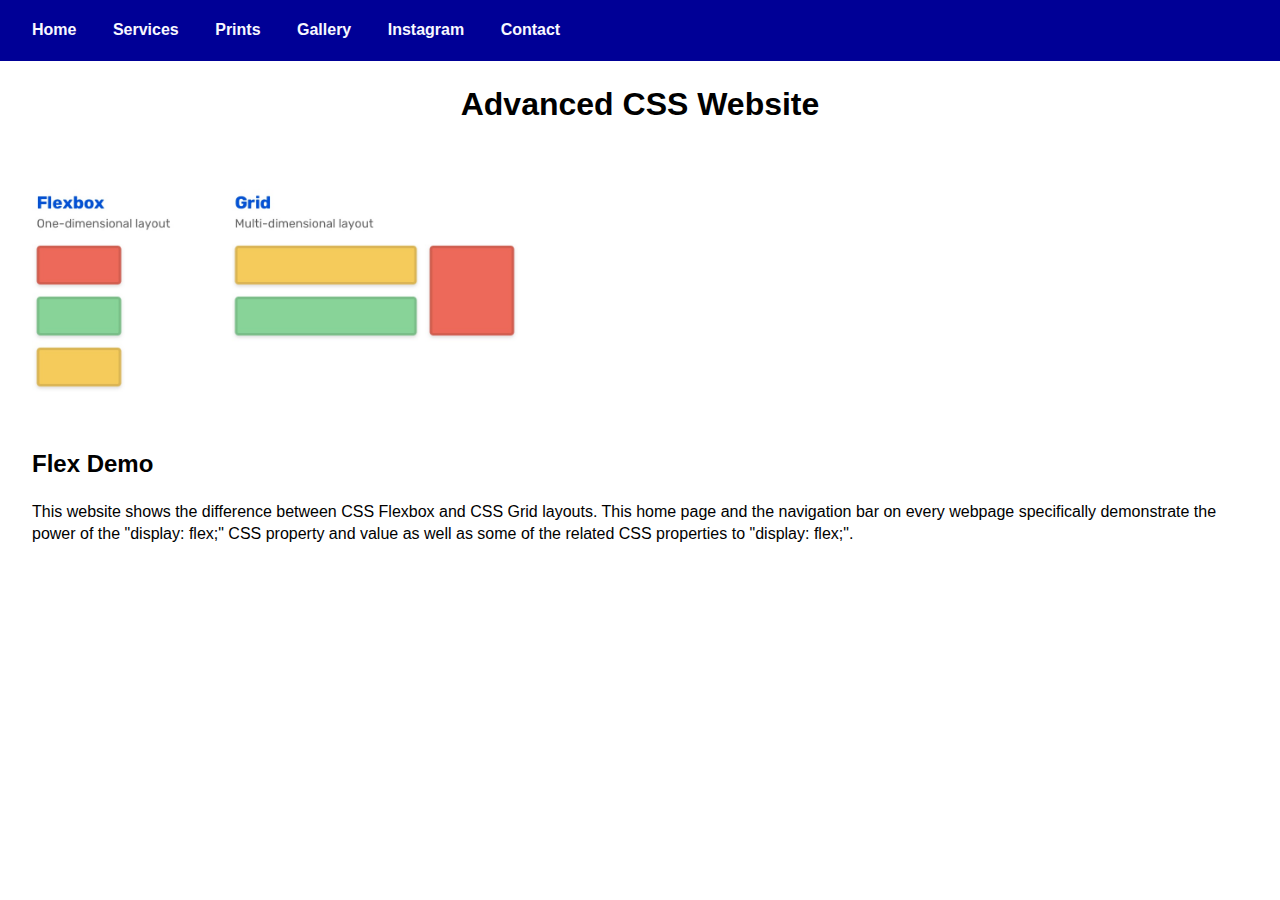
==== index.html @ b0d40ee7 "first commit" ====
<!DOCTYPE html>
<html lang="en">
<head>
  <meta charset="UTF-8">
  <meta http-equiv="X-UA-Compatible" content="IE=edge">
  <meta name="viewport" content="width=device-width, initial-scale=1.0">
  <title>Flex | Advanced CSS</title>
  <link rel="stylesheet" href="stylesheets/page-styling.css"/>
  <style>
    /* Styles the image on this page to be 40% of the width of the page. */
    img {
      width: 40%;
    }
  </style>
</head>
<body>
  <nav>
    <ul>
      <li><a href="index.html">Home</a></li>
      <li><a href="#">Services</a></li>
      <li><a href="#">Prints</a></li>
      <li><a href="gallery.html">Gallery</a></li>
      <li><a href="https://www.instagram.com/" target="_blank">Instagram</a></li>
      <li><a href="contact.html">Contact</a></li>
    </ul>
  </nav>
  <header>
    <h1>Advanced CSS Website</h1>
  </header>
  <main>
    <section>
      <img 
        src="images/grid-vs-flexbox.jpg" 
        alt="An image that shows an example of CSS Flexbox and CSS Grid layouts.
          It also states that CSS Flexbox is best used for one-dimensional layouts,
          but CSS Grid is best used for multi-dimensional layouts."
      />
      <div id="flex-text">
        <header>
          <h2>Flex Demo</h2>
        </header>
        <p>
          This website shows the difference between CSS Flexbox and CSS Grid layouts.
          This home page and the navigation bar on every webpage specifically 
          demonstrate the power of the "display: flex;" CSS property and value as well
          as some of the related CSS properties to "display: flex;".
        </p>
      </div>
    </section>
  </main>
</body>
</html>
---- stylesheets/page-styling.css ----
/* 
  Styles every element with the font family of using Verdana first.
  Then, if Verdana cannot be used, Geneva is used. Next, if Verdana and Geneva
  cannot be used, Tahoma is used. Finally, if Verdana, Geneva, and Tahoma cannot
  be used, the default sans-serif font for the browser is used.
  This also styles every element to have a line height of 140% of the font size.
*/
* {
  font-family: Verdana, Geneva, Tahoma, sans-serif;
  line-height: 140%;
}

/* This styles the body to not have any default margin or padding. */
body {
  margin: 0;
  padding: 0;
}

/* 
  This styles the nav to stick to the top of the webpages and follow the
  user as they scroll the website. It also gives the navigation bar a 
  background colour of #000096 and adds spacing on the inside of the
  navigation bar of the size of 1 M in the root font size.
*/
nav {
  position: sticky;
  top: 0;
  left: 0;
  background-color: #000096;
  padding: 1rem;
}

/* 
  This styles the unordered list in the navigation bar to have no
  bullet points, margin, or padding.
*/
nav ul {
  list-style: none;
  margin: 0;
  padding: 0;
}

/* 
  This styles the list items in the navigation's unordered list 
  to be inline-block elements.
*/
nav ul li {
  display: inline-block;
}

/*
  This styles the anchors in the navigation's unordered list items
  to be inline-block elements. It also makes them have padding on 
  the top and bottom of 0.2 of an M in the root font size and on the 
  left and right of 1 M in the root font size. It styles the anchors
  to have a font colour of ghostwhite, no underline, be center aligned
  in their boxes, and have a bolder font weight. Lastly, we define that
  there will be a transition relating to the background colour of the
  anchors that will ease in and out slowly and last 0.5 seconds.
*/
nav ul li a {
  display: inline-block;

  padding: 0.2rem 1rem;

  color: ghostwhite;
  text-decoration: none;
  text-align: center;
  font-weight: bolder;

  transition: background-color ease-in-out 0.5s;
}

/* 
  This makes it so that the anchors in the list items of the
  navigation's unordered list will have their background colour change
  to black when the user hovers or focuses on the link.
*/
nav ul li a:hover, nav ul li a:focus {
  background-color: black;
}

/* 
  This makes it so that the anchors in the list items of the
  navigation's unordered list will have their font colour change
  to gold if the user has visited that link.
*/
nav ul li a:visited {
  color: gold;
}

/* 
  This styles the header and main sections of the website to have
  spacing on the outside of the elements of 1 M in the root font
  size on the top and bottom of the header and main and 2.5% of the
  width of the website on the left and right of the header and main
  sections.
*/
header, main {
  margin: 1rem 2.5%;
}

/* This styles the heading in the header to be center aligned. */
header h1 {
  text-align: center;
}

/* 
  This styles the header inside the main section of the website,
  which acts as a subheader, to have no extra margin.
*/
main header {
  margin: 0;
}
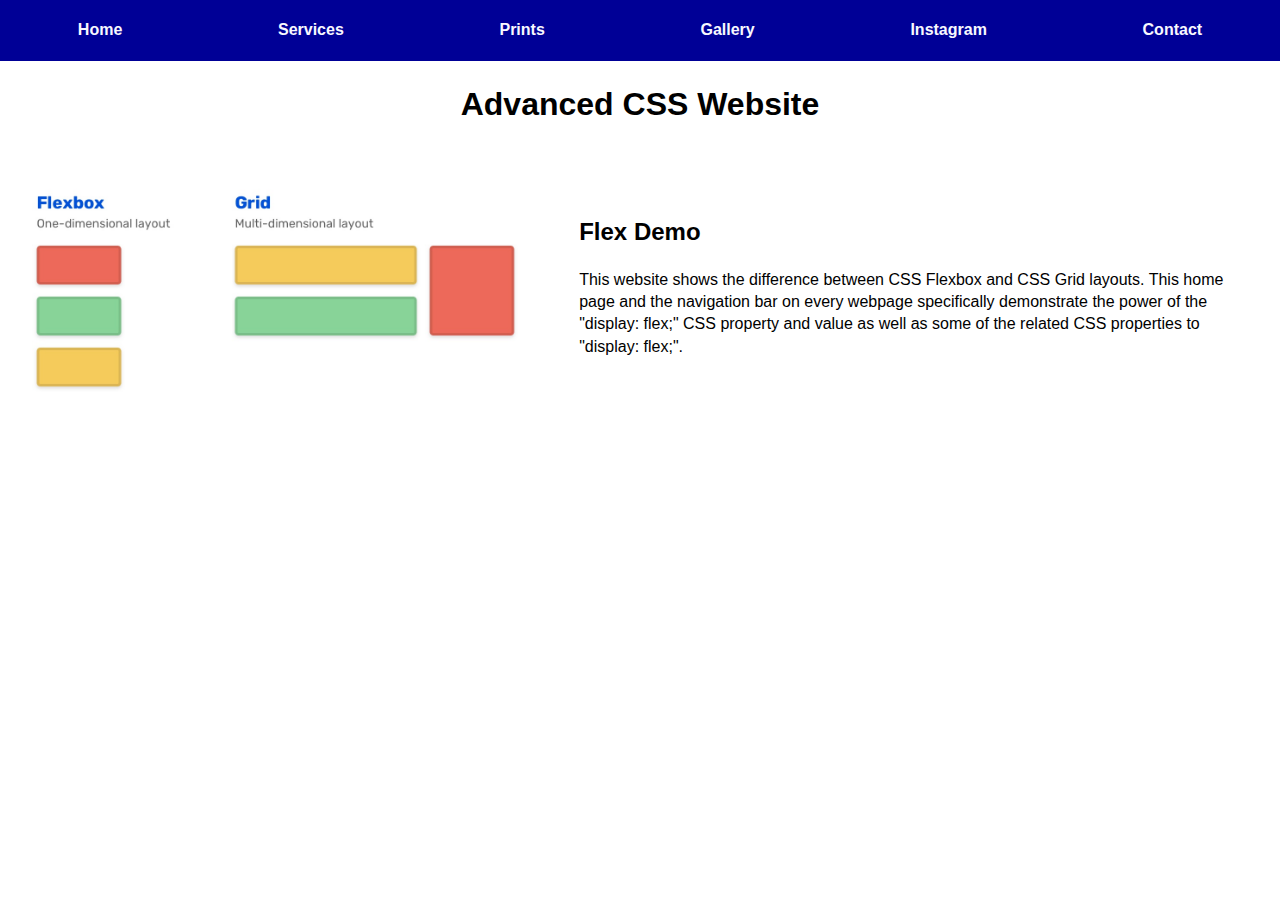
==== commit 41ae9b34: "Flex Activity, Part 1" ====
--- a/index.html
+++ b/index.html
@@ -1,52 +1,128 @@
 <!DOCTYPE html>
 <html lang="en">
-<head>
-  <meta charset="UTF-8">
-  <meta http-equiv="X-UA-Compatible" content="IE=edge">
-  <meta name="viewport" content="width=device-width, initial-scale=1.0">
-  <title>Flex | Advanced CSS</title>
-  <link rel="stylesheet" href="stylesheets/page-styling.css"/>
-  <style>
-    /* Styles the image on this page to be 40% of the width of the page. */
-    img {
-      width: 40%;
-    }
-  </style>
-</head>
-<body>
-  <nav>
-    <ul>
-      <li><a href="index.html">Home</a></li>
-      <li><a href="#">Services</a></li>
-      <li><a href="#">Prints</a></li>
-      <li><a href="gallery.html">Gallery</a></li>
-      <li><a href="https://www.instagram.com/" target="_blank">Instagram</a></li>
-      <li><a href="contact.html">Contact</a></li>
-    </ul>
-  </nav>
-  <header>
-    <h1>Advanced CSS Website</h1>
-  </header>
-  <main>
-    <section>
-      <img 
-        src="images/grid-vs-flexbox.jpg" 
-        alt="An image that shows an example of CSS Flexbox and CSS Grid layouts.
+  <head>
+    <meta charset="UTF-8" />
+    <meta http-equiv="X-UA-Compatible" content="IE=edge" />
+    <meta name="viewport" content="width=device-width, initial-scale=1.0" />
+    <title>Flex | Advanced CSS</title>
+    <link rel="stylesheet" href="stylesheets/page-styling.css" />
+    <style>
+      section {
+        /* 
+          This changes the container to become a Flexible
+          Box container.
+        */
+        display: -ms-flexbox;
+        display: -moz-box;
+        display: -webkit-box;
+        display: -webkit-flex;
+        display: flex;
+
+        /*
+          This makes it so that if the window gets too small,
+          then content will go to the next line. 
+        */
+        -ms-flex-wrap: wrap;
+        -webkit-flex-wrap: wrap;
+        flex-wrap: wrap;
+
+        /* 
+          flex-direction sets the direction that the flex
+          container goes in. Row is the default value,
+          so we do not need to set it.
+        */
+        /* 
+          -ms-flex-direction: row;
+          -moz-box-orient: vertical;
+          -moz-box-direction: normal;
+          -webkit-box-orient: vertical;
+          -webkit-box-direction: normal;
+          -webkit-flex-direction: row;
+          flex-direction: row; 
+        */
+
+        /* 
+          This aligns items in the opposite direction
+          of the flow of the flex container.
+
+          In this case, it vertically aligns items because
+          our flex container is set to flex-direction: row;
+        */
+        -ms-flex-align: center;
+        -moz-box-align: center;
+        -webkit-box-align: center;
+        -webkit-align-items: center;
+        align-items: center;
+
+        justify-content: center;
+      }
+
+      /* 
+        Styles the image on this page to be 40% of the width 
+        of the page and sets that the width cannot go lower than
+        400px.
+      */
+      img {
+        width: 40%;
+        min-width: 400px;
+
+        margin-right: 5%;
+      }
+
+      /* 
+        Styles the container with the text inside the flex
+        container to be displayed as an inline-block element,
+        sets the width to 50% of the width of the page,
+        adds spacing on the inside of the element of 5% of the
+        width of the page on the left side of the element, and
+        makes it so that the width of the text container cannot
+        go lower than 400px.
+      */
+      #flex-text {
+        display: inline-block;
+        width: 55%;
+
+        min-width: 400px;
+      }
+    </style>
+  </head>
+  <body>
+    <nav>
+      <ul>
+        <li><a href="index.html">Home</a></li>
+        <li><a href="#">Services</a></li>
+        <li><a href="#">Prints</a></li>
+        <li><a href="gallery.html">Gallery</a></li>
+        <li>
+          <a href="https://www.instagram.com/" target="_blank">Instagram</a>
+        </li>
+        <li><a href="contact.html">Contact</a></li>
+      </ul>
+    </nav>
+    <header>
+      <h1>Advanced CSS Website</h1>
+    </header>
+    <main>
+      <section>
+        <img
+          src="images/grid-vs-flexbox.jpg"
+          alt="An image that shows an example of CSS Flexbox and CSS Grid layouts.
           It also states that CSS Flexbox is best used for one-dimensional layouts,
           but CSS Grid is best used for multi-dimensional layouts."
-      />
-      <div id="flex-text">
-        <header>
-          <h2>Flex Demo</h2>
-        </header>
-        <p>
-          This website shows the difference between CSS Flexbox and CSS Grid layouts.
-          This home page and the navigation bar on every webpage specifically 
-          demonstrate the power of the "display: flex;" CSS property and value as well
-          as some of the related CSS properties to "display: flex;".
-        </p>
-      </div>
-    </section>
-  </main>
-</body>
-</html>+        />
+        <div id="flex-text">
+          <header>
+            <h2>Flex Demo</h2>
+          </header>
+          <p>
+            This website shows the difference between CSS Flexbox and CSS Grid
+            layouts. This home page and the navigation bar on every webpage
+            specifically demonstrate the power of the "display: flex;" CSS
+            property and value as well as some of the related CSS properties to
+            "display: flex;".
+          </p>
+        </div>
+      </section>
+    </main>
+  </body>
+</html>
--- a/stylesheets/page-styling.css
+++ b/stylesheets/page-styling.css
@@ -4,10 +4,15 @@
   cannot be used, Tahoma is used. Finally, if Verdana, Geneva, and Tahoma cannot
   be used, the default sans-serif font for the browser is used.
   This also styles every element to have a line height of 140% of the font size.
+  Finally, this styles all elements to not increase in size when the padding or
+  border of that element is changed.
 */
 * {
   font-family: Verdana, Geneva, Tahoma, sans-serif;
   line-height: 140%;
+  -moz-box-sizing: border-box;
+  -webkit-box-sizing: border-box;
+  box-sizing: border-box;
 }
 
 /* This styles the body to not have any default margin or padding. */
@@ -27,7 +32,6 @@
   top: 0;
   left: 0;
   background-color: #000096;
-  padding: 1rem;
 }
 
 /* 
@@ -35,9 +39,41 @@
   bullet points, margin, or padding.
 */
 nav ul {
+  /* 
+    This changes the container to become a Flexible
+    Box container.
+  */
+  display: -ms-flexbox;
+  display: -moz-box;
+  display: -webkit-box;
+  display: -webkit-flex;
+  display: flex;
+
+  /*
+    This makes it so that if the window gets too small,
+    then content will go to the next line. 
+  */
+  -ms-flex-wrap: wrap;
+  -webkit-flex-wrap: wrap;
+  flex-wrap: wrap;
+
+  /* 
+    This aligns the items in the flex container to
+    have equal space on the left and right side of the
+    container and then makes all items fit evenly inside
+    the remaining space.
+  */
+  -ms-flex-pack: distribute;
+  -moz-box-pack: justify;
+  -webkit-box-pack: justify;
+  -webkit-justify-content: space-around;
+  justify-content: space-around;
+
   list-style: none;
   margin: 0;
   padding: 0;
+
+  width: 100%;
 }
 
 /* 
@@ -61,7 +97,7 @@
 nav ul li a {
   display: inline-block;
 
-  padding: 0.2rem 1rem;
+  padding: 1.2rem 2rem;
 
   color: ghostwhite;
   text-decoration: none;
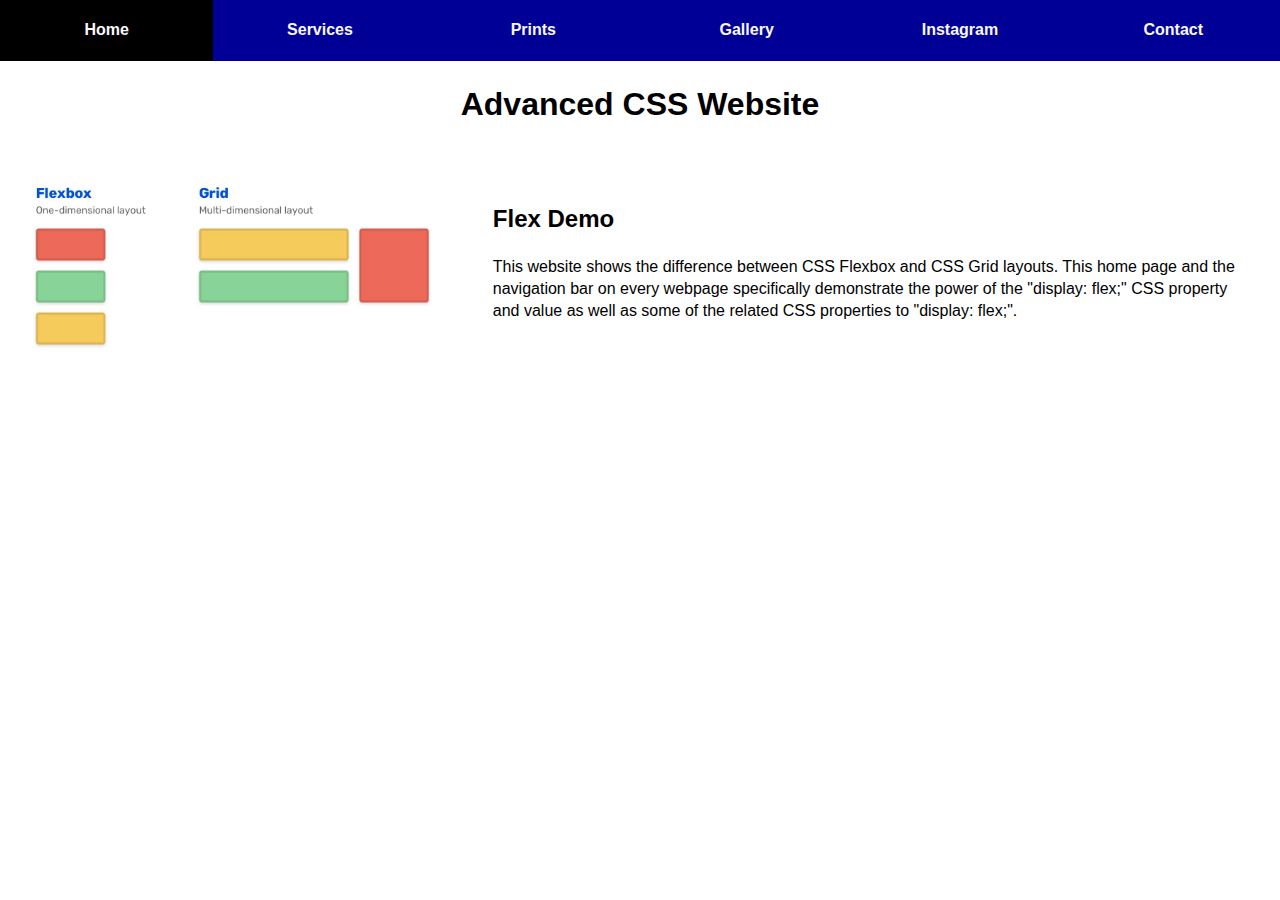
==== commit 7c87b8a2: "Flex Activity Complete" ====
--- a/index.html
+++ b/index.html
@@ -53,8 +53,6 @@
         -webkit-box-align: center;
         -webkit-align-items: center;
         align-items: center;
-
-        justify-content: center;
       }
 
       /* 
@@ -63,8 +61,39 @@
         400px.
       */
       img {
-        width: 40%;
+        max-width: 40%;
         min-width: 400px;
+        /*
+          This styles the img in the flex container to
+          be 1/3 of the flex container's width because
+          the text is set to 2/3 of the flex container's width.
+        */
+        /* -ms-flex-positive: 1;
+        -moz-box-flex: 1;
+        -webkit-box-flex: 1;
+        -webkit-flex-grow: 1;
+        flex-grow: 1; */
+
+        /* 
+          This styles the img to not have a default size
+          in the flex container.
+        */
+        /* -ms-flex-preferred-size: 0;
+        -webkit-flex-basis: 0;
+        flex-basis: 0; */
+
+        /* 
+          The flex property is a shorthand that combines
+          flex-grow, flex-shrink, and flex-basis. This sets
+          the item to grow at a rate of 1/3, shrink at the
+          same rate as the text container, and have no initial
+          size.
+        */
+        -ms-flex: 1 1 0px;
+        -moz-box-flex: 1;
+        -webkit-box-flex: 1;
+        -webkit-flex: 1 1 0;
+        flex: 1 1 0;
 
         margin-right: 5%;
       }
@@ -80,7 +109,39 @@
       */
       #flex-text {
         display: inline-block;
-        width: 55%;
+        /* width: 55%; */
+
+        /*
+          This styles the text container in the flex container to
+          be 2/3 of the flex container's width because
+          the text is set to 1/3 of the flex container's width.
+        */
+        /* -ms-flex-positive: 2;
+        -moz-box-flex: 2;
+        -webkit-box-flex: 2;
+        -webkit-flex-grow: 2;
+        flex-grow: 2; */
+
+        /* 
+          This styles the text container to not have a default size
+          in the flex container.
+        */
+        /* -ms-flex-preferred-size: 0;
+        -webkit-flex-basis: 0;
+        flex-basis: 0; */
+
+        /* 
+          The flex property is a shorthand that combines
+          flex-grow, flex-shrink, and flex-basis. This sets
+          the item to grow at a rate of 2/3, shrink at the
+          same rate as the text container, and have no initial
+          size.
+        */
+        -ms-flex: 2 1 0px;
+        -moz-box-flex: 2;
+        -webkit-box-flex: 2;
+        -webkit-flex: 2 1 0;
+        flex: 2 1 0;
 
         min-width: 400px;
       }
--- a/stylesheets/page-styling.css
+++ b/stylesheets/page-styling.css
@@ -24,8 +24,7 @@
 /* 
   This styles the nav to stick to the top of the webpages and follow the
   user as they scroll the website. It also gives the navigation bar a 
-  background colour of #000096 and adds spacing on the inside of the
-  navigation bar of the size of 1 M in the root font size.
+  background colour of #000096.
 */
 nav {
   position: sticky;
@@ -36,7 +35,8 @@
 
 /* 
   This styles the unordered list in the navigation bar to have no
-  bullet points, margin, or padding.
+  bullet points, margin, or padding and sets it to have a width of
+  100% of the navigation container.
 */
 nav ul {
   /* 
@@ -82,20 +82,35 @@
 */
 nav ul li {
   display: inline-block;
+
+  /* 
+    The flex property is a shorthand that combines
+    flex-grow, flex-shrink, and flex-basis. This sets
+    the item to grow at the same rate as all other links, 
+    shrink at the same rate as all other links, and have 
+    no initial size.
+  */
+  -ms-flex: 1 1 0px;
+  -moz-box-flex: 1;
+  -webkit-box-flex: 1;
+  -webkit-flex: 1 1 0;
+  flex: 1 1 0;
 }
 
 /*
   This styles the anchors in the navigation's unordered list items
-  to be inline-block elements. It also makes them have padding on 
-  the top and bottom of 0.2 of an M in the root font size and on the 
-  left and right of 1 M in the root font size. It styles the anchors
-  to have a font colour of ghostwhite, no underline, be center aligned
-  in their boxes, and have a bolder font weight. Lastly, we define that
-  there will be a transition relating to the background colour of the
+  to be inline-block elements with a width of 100%. It also makes them 
+  have padding on the top and bottom of 1.2 of an M in the root font size 
+  and on the left and right of 2 M in the root font size. It styles the 
+  anchors to have a font colour of ghostwhite, no underline, be center 
+  aligned in their boxes, and have a bolder font weight. Lastly, we define 
+  that there will be a transition relating to the background colour of the
   anchors that will ease in and out slowly and last 0.5 seconds.
 */
 nav ul li a {
   display: inline-block;
+
+  width: 100%;
 
   padding: 1.2rem 2rem;
 
